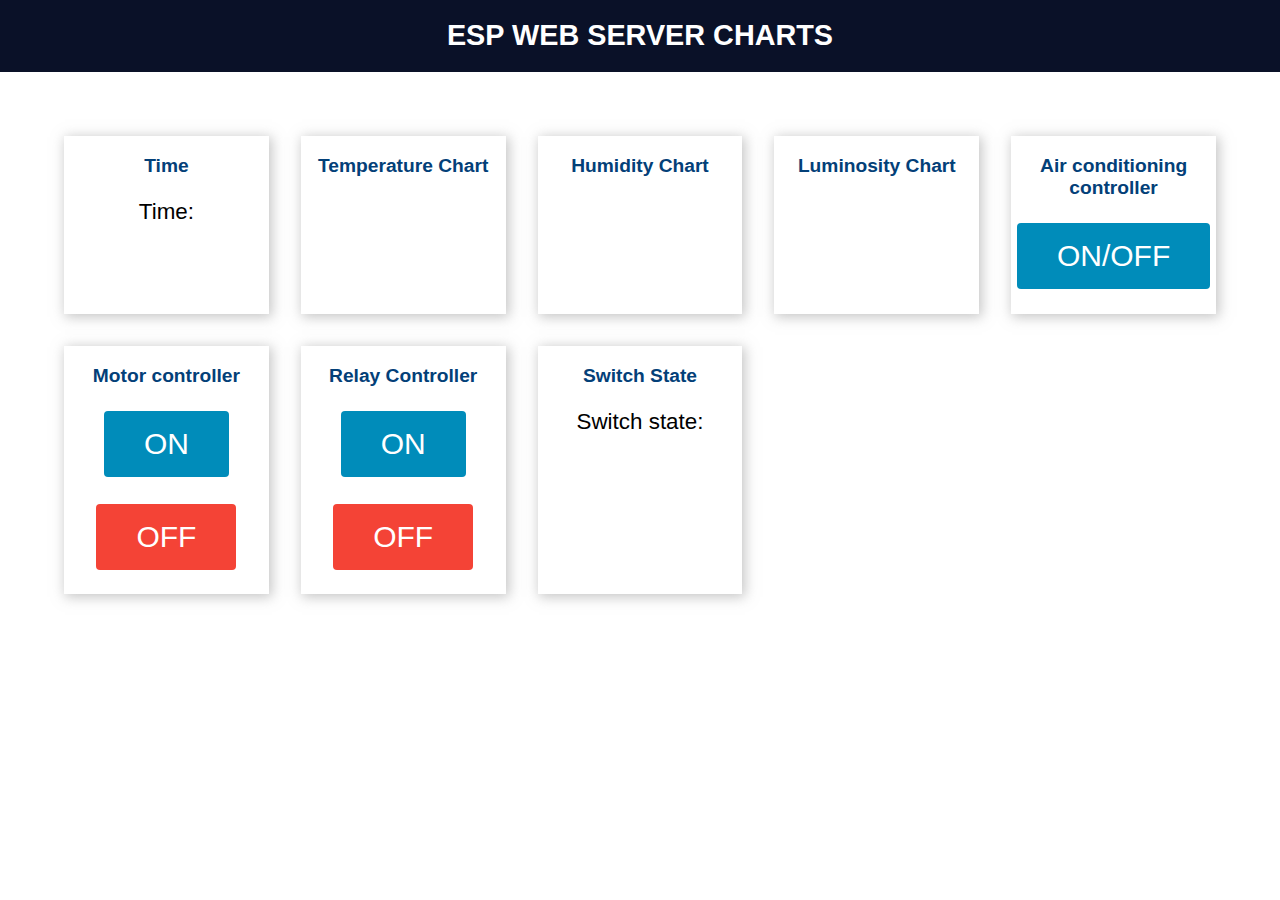
==== mcus/nodemcu/spi_master/data/index.html @ 5246f92d "added frontend files" ====
<!DOCTYPE html>
<html>
  <head>
    <title>ESP IOT DASHBOARD</title>
    <meta name="viewport" content="width=device-width, initial-scale=1">
    <link rel="stylesheet" type="text/css" href="style.css">
    <script src="https://code.highcharts.com/highcharts.js"></script>
  </head>
  <body>
    <div class="topnav">
      <h1>ESP WEB SERVER CHARTS</h1>
    </div>
	<div class="content">
      <div class="card-grid">
        <div class="card">
          <p class="card-title">Time</p>
          <div class="text-container">
			<p id="time" >Time: </p>
		  </div>
        </div>
        <div class="card">
          <p class="card-title">Temperature Chart</p>
          <div id="chart-temperature" class="chart-container"></div>
        </div>
        <div class="card">
          <p class="card-title">Humidity Chart</p>
          <div id="chart-humidity" class="chart-container"></div>
        </div>
        <div class="card">
          <p class="card-title">Luminosity Chart</p>
          <div id="chart-luminosity" class="chart-container"></div>
        </div>
        <div class="card">
          <p class="card-title">Air conditioning controller</p>
          <div id="air-conditioning-controller" class="buttons-container">
			<p><a href="/airC"><button class="button">ON/OFF</button></a></p>
		  </div>
        </div>
        <div class="card">
          <p class="card-title">Motor controller</p>
          <div id="motor-controller" class="buttons-container">
			<p><a href="/motorOn"><button class="button">ON</button></a></p>
			<p><a href="/motorOff"><button class="button button2">OFF</button></a></p>
		  </div>
        </div>
        <div class="card">
          <p class="card-title">Relay Controller</p>
          <div id="relay-controller" class="buttons-container">
			<p><a href="/relayOn"><button class="button">ON</button></a></p>
			<p><a href="/relayOff"><button class="button button2">OFF</button></a></p>
		  </div>
        </div>
        <div class="card">
          <p class="card-title">Switch State</p>
          <div  class="text-container">
			<p id="switch-state">Switch state:</p>
		  </div>
        </div>
      </div>
    </div>
    <script src="script.js"></script>
  </body>
</html>
---- mcus/nodemcu/spi_master/data/style.css ----
html {
  font-family: Arial, Helvetica, sans-serif;
  display: inline-block;
  text-align: center;
}
h1 {
  font-size: 1.8rem;
  color: white;
}
p {
  font-size: 1.4rem;
}
.topnav {
  overflow: hidden;
  background-color: #0A1128;
}
body {
  margin: 0;
}
.content {
  padding: 5%;
}
.card-grid {
  max-width: 1200px;
  margin: 0 auto;
  display: grid;
  grid-gap: 2rem;
  grid-template-columns: repeat(auto-fit, minmax(200px, 1fr));
}
.card {
  background-color: white;
  box-shadow: 2px 2px 12px 1px rgba(140,140,140,.5);
}
.card-title {
  font-size: 1.2rem;
  font-weight: bold;
  color: #034078
}
.chart-container {
  padding-right: 5%;
  padding-left: 5%;
}

.button {
  display: inline-block;
  background-color: #008CBA;
  border: none;
  border-radius: 4px;
  color: white;
  padding: 16px 40px;
  text-decoration: none;
  font-size: 30px;
  margin: 2px;
  cursor: pointer;
}
.button2 {
  background-color: #f44336;
}
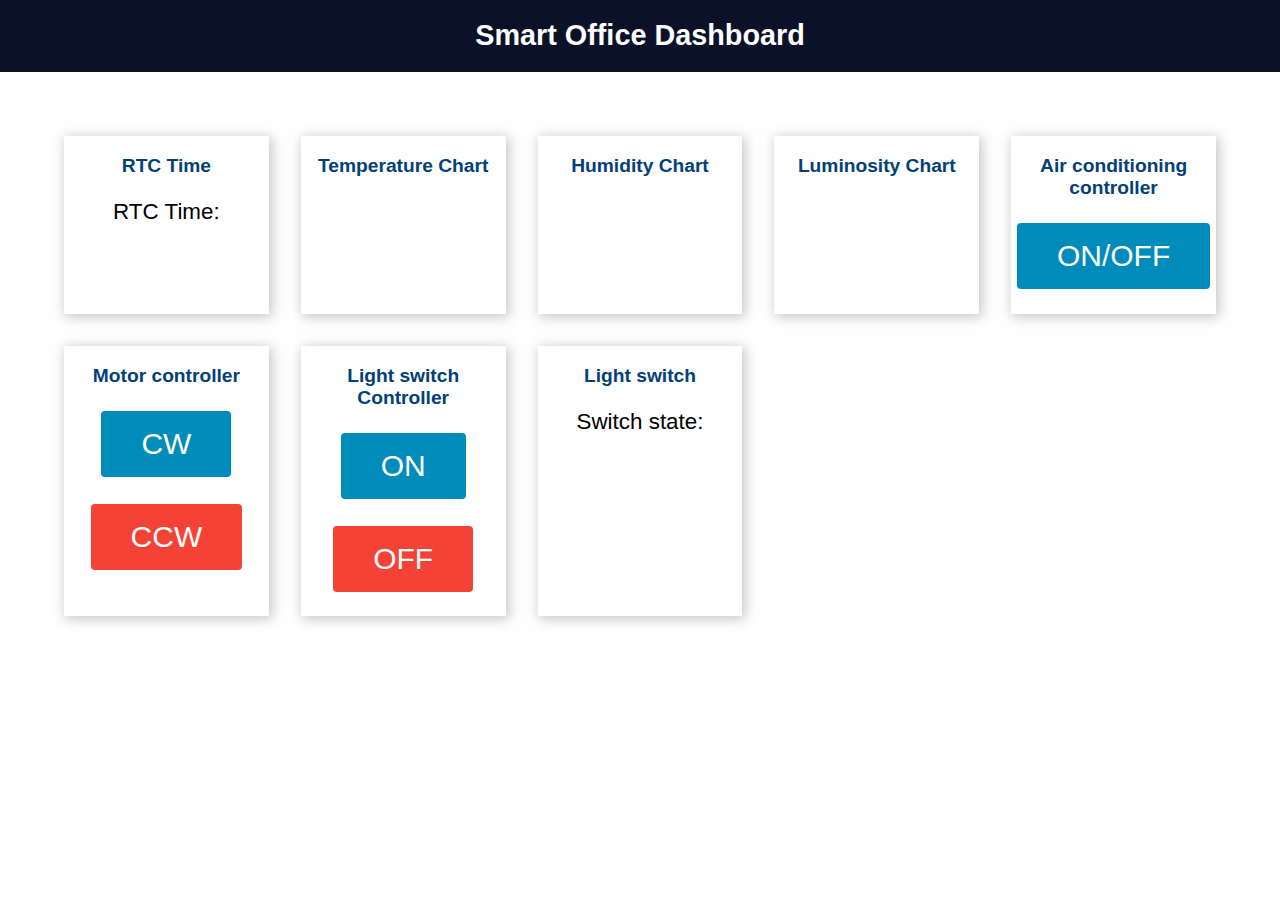
==== commit f71a2352: "webpage done, spi done, TODO IR led" ====
--- a/mcus/nodemcu/spi_master/data/index.html
+++ b/mcus/nodemcu/spi_master/data/index.html
@@ -1,21 +1,21 @@
 <!DOCTYPE html>
 <html>
   <head>
-    <title>ESP IOT DASHBOARD</title>
+    <title>Smart Office Dashboard</title>
     <meta name="viewport" content="width=device-width, initial-scale=1">
     <link rel="stylesheet" type="text/css" href="style.css">
     <script src="https://code.highcharts.com/highcharts.js"></script>
   </head>
   <body>
     <div class="topnav">
-      <h1>ESP WEB SERVER CHARTS</h1>
+      <h1>Smart Office Dashboard</h1>
     </div>
 	<div class="content">
       <div class="card-grid">
         <div class="card">
-          <p class="card-title">Time</p>
+          <p class="card-title">RTC Time</p>
           <div class="text-container">
-			<p id="time" >Time: </p>
+			<p id="time" >RTC Time:</p>
 		  </div>
         </div>
         <div class="card">
@@ -39,19 +39,19 @@
         <div class="card">
           <p class="card-title">Motor controller</p>
           <div id="motor-controller" class="buttons-container">
-			<p><a href="/motorOn"><button class="button">ON</button></a></p>
-			<p><a href="/motorOff"><button class="button button2">OFF</button></a></p>
+			<p><a href="/motorCw"><button class="button">CW</button></a></p>
+			<p><a href="/motorCcw"><button class="button button2">CCW</button></a></p>
 		  </div>
         </div>
         <div class="card">
-          <p class="card-title">Relay Controller</p>
+          <p class="card-title">Light switch Controller</p>
           <div id="relay-controller" class="buttons-container">
 			<p><a href="/relayOn"><button class="button">ON</button></a></p>
 			<p><a href="/relayOff"><button class="button button2">OFF</button></a></p>
 		  </div>
         </div>
         <div class="card">
-          <p class="card-title">Switch State</p>
+          <p class="card-title">Light switch</p>
           <div  class="text-container">
 			<p id="switch-state">Switch state:</p>
 		  </div>
